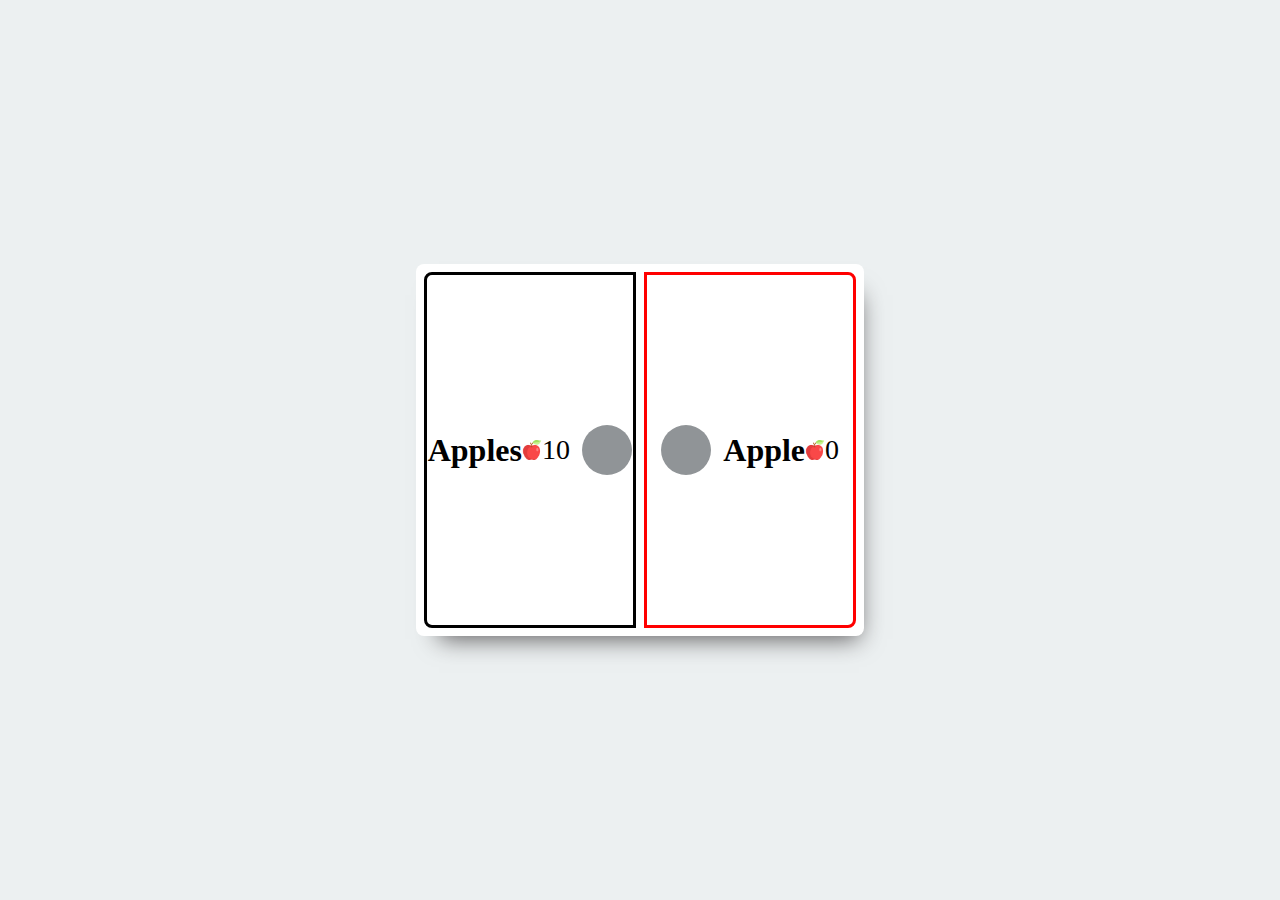
==== index.html @ b5da7adf "Update and rename index2.html to index.html" ====
<!DOCTYPE html>
<html lang="en">
<head>
    <meta charset="UTF-8">
    <meta name="viewport" content="width=device-width, initial-scale=1.0">
    <link rel="stylesheet" href="style.css">
    <link rel="stylesheet" href="https://cdnjs.cloudflare.com/ajax/libs/font-awesome/6.6.0/css/all.min.css" integrity="sha512-Kc323vGBEqzTmouAECnVceyQqyqdsSiqLQISBL29aUW4U/M7pSPA/gEUZQqv1cwx4OnYxTxve5UMg5GT6L4JJg==" crossorigin="anonymous" referrerpolicy="no-referrer" />
    <link rel="icon" href="img/apple.png">
    <title>Apple Count</title>
</head>
<body>
    
    <div class="main-div">
        <div class="left">
            <div class="flex">
                <h1>Apple</h1><img src="img/apple.png" width="20" alt=""> <span></span>
            </div>
            <!-- <h1>Apple<img src="img/apple.png" width="20" alt=""> <span></span></h1> -->
            <button><i class="fa-solid fa-arrow-right"></i></button>
        </div>
        <div class="right">
            <button><i class="fa-solid fa-arrow-left"></i></button>
            <div class="flex">
                <h1>Apple</h1><img src="img/apple.png" width="20" alt=""> <span></span>
            </div>
            <!-- <h1>Apple<img src="img/apple.png" width="20" alt=""> <span></span></h1> -->
        </div>
    </div>

    <script src="script.js"></script>
</body>
</html>
---- style.css ----
*{
    padding: 0;
    margin: 0;
    box-sizing: border-box;
}
body{
    display: flex;
    justify-content: center;
    align-items: center;
    width: 100%;
    height: 100vh;
    background-color: #ecf0f1;
}
.main-div{
    width: 35%;
    height: 372px;
    border-radius: 8px;
    background-color: white;
    padding: 8px;
    -webkit-box-shadow: 9px 17px 23px -14px rgba(94,92,94,1);
    -moz-box-shadow: 9px 17px 23px -14px rgba(94,92,94,1);
    box-shadow: 9px 17px 23px -14px rgba(94,92,94,1);
}
.left{
    width: 49%;
    border: 3px solid black;
    height: 100%;
    float: left;
    display: flex;
    justify-content: center;
    align-items: center;
    border-top-left-radius: 8px;
    border-bottom-left-radius: 8px;
}
.flex{
    display: flex;
    justify-content: center;
    align-items: center;
}
.flex span{
    font-size: 28px;
}
.left button{
    margin-left: 12px;
    background-color: #909497;
    border: none;
    outline: none;
    width: 50px;
    height: 50px;
    border-radius: 50px;
    color: rgb(252, 250, 247);
    font-size: 26px;
}
.right{
    width: 49%;
    float: right;
    border: 3px solid black;
    height: 100%;
    display: flex;
    justify-content: center;
    align-items: center;
    border-top-right-radius: 8px;
    border-bottom-right-radius: 8px;
}
.right button{
    margin-right: 12px;
    background-color: #909497;
    border: none;
    outline: none;
    width: 50px;
    height: 50px;
    border-radius: 50px;
    color: rgb(252, 250, 247);
    font-size: 26px;
}


@media (max-width: 768px){
    .main-div{
        width: 100%;
        height: 200px;
    }
    .left h1, .right h1{
        font-size: 24px;
    }
    .right button{
        margin-right: 5px;
        width: 30px;
        height: 30px;
        border-radius: 50px;
        font-size: 16px;
    }
    .left button{
        margin-left: 5px;
        width: 30px;
        height: 30px;
        border-radius: 50px;
        font-size: 16px;
    }
}
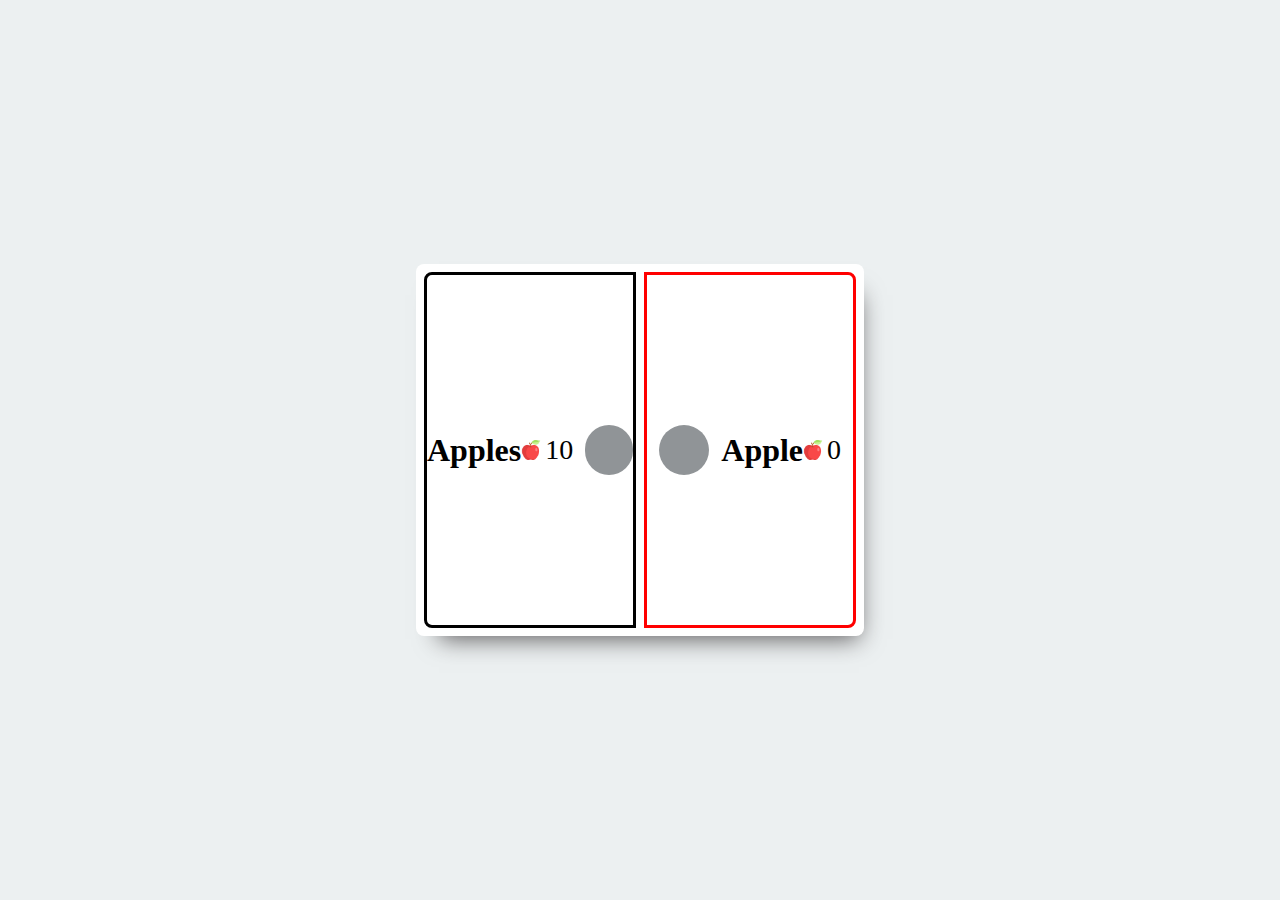
==== commit 36e86a1d: "Update index.html" ====
--- a/index.html
+++ b/index.html
@@ -13,7 +13,7 @@
     <div class="main-div">
         <div class="left">
             <div class="flex">
-                <h1>Apple</h1><img src="img/apple.png" width="20" alt=""> <span></span>
+                <h1>Apple</h1><img src="img/apple.png" width="20" alt="">&nbsp; <span></span>
             </div>
             <!-- <h1>Apple<img src="img/apple.png" width="20" alt=""> <span></span></h1> -->
             <button><i class="fa-solid fa-arrow-right"></i></button>
@@ -21,7 +21,7 @@
         <div class="right">
             <button><i class="fa-solid fa-arrow-left"></i></button>
             <div class="flex">
-                <h1>Apple</h1><img src="img/apple.png" width="20" alt=""> <span></span>
+                <h1>Apple</h1><img src="img/apple.png" width="20" alt="">&nbsp; <span></span>
             </div>
             <!-- <h1>Apple<img src="img/apple.png" width="20" alt=""> <span></span></h1> -->
         </div>
